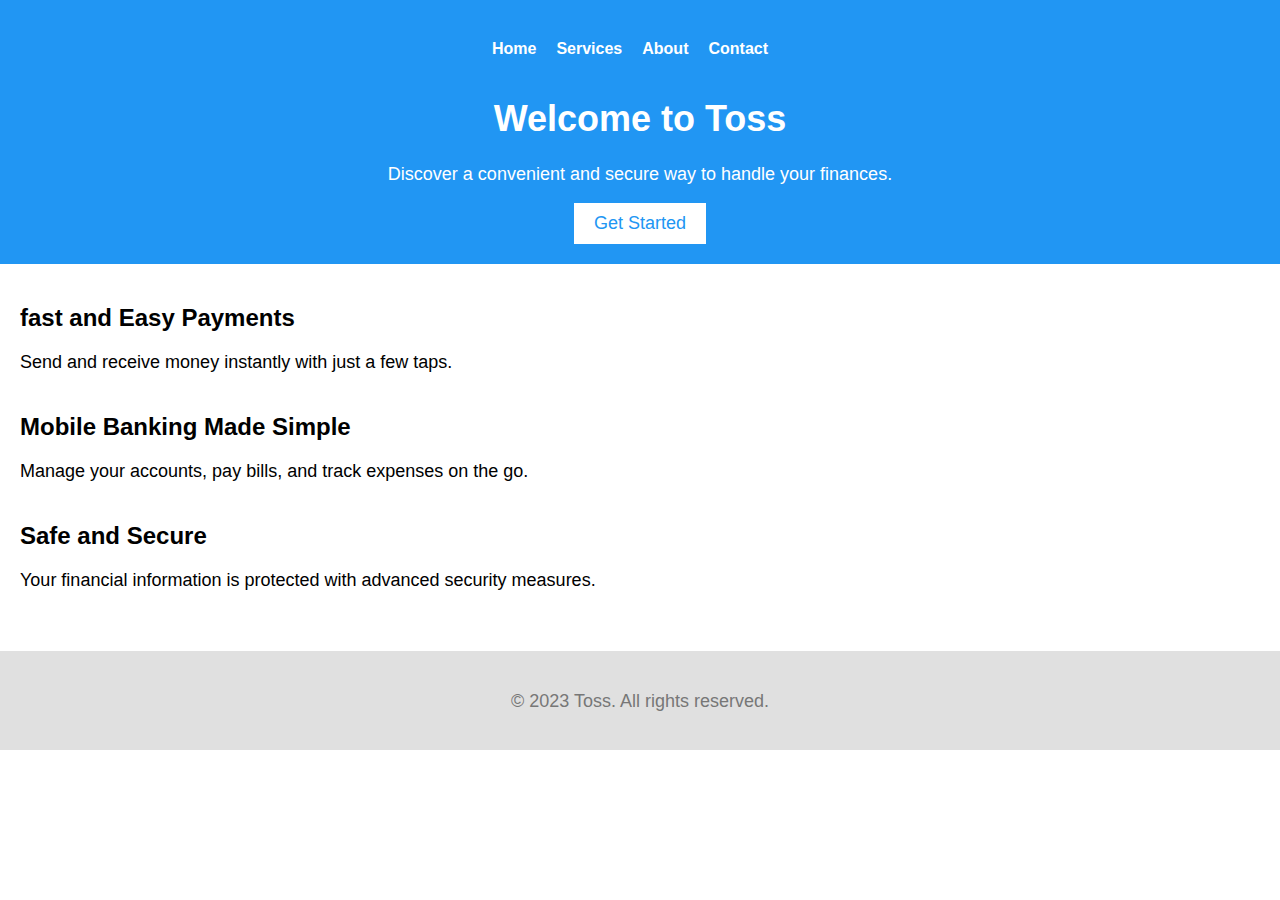
==== index.html @ 51f32c41 "1" ====
<!DOCTYPE html>
<html lang="en">
<head>
  <meta charset="UTF-8">
  <meta name="viewport" content="width=device-width, initial-scale=1.0">
  <title>Toss</title>
  <link rel="stylesheet" href="style.css">
</head>
<body>
  <header>
    <nav>
      <ul>
        <li><a href="#">Home</a></li>
        <li><a href="#">Services</a></li>
        <li><a href="#">About</a></li>
        <li><a href="#">Contact</a></li>
      </ul>
    </nav>
    <h1>Welcome to Toss</h1>
    <p>Discover a convenient and secure way to handle your finances.</p>
    <button>Get Started</button>
  </header>

  <main>
    <section>
      <h2>fast and Easy Payments</h2>
      <p>Send and receive money instantly with just a few taps.</p>
    </section>
    <section>
      <h2>Mobile Banking Made Simple</h2>
      <p>Manage your accounts, pay bills, and track expenses on the go.</p>
    </section>
    <section>
      <h2>Safe and Secure</h2>
      <p>Your financial information is protected with advanced security measures.</p>
    </section>
  </main>

  <footer>
    <p>&copy; 2023 Toss. All rights reserved.</p>
  </footer>
</body>
</html>
---- style.css ----
/* style.css */

/* 전체 페이지 스타일링 */
body {
  font-family: Arial, sans-serif;
  margin: 0;
  padding: 0;
}

/* 헤더 스타일링 */
header {
  background-color: #2196F3;
  padding: 20px;
  color: #FFF;
  text-align: center;
}

nav {
  margin-top: 20px;
}

nav ul {
  list-style-type: none;
  margin: 0;
  padding: 0;
  display: flex;
  justify-content: center;
}

nav ul li {
  margin-right: 20px;
}

nav ul li a {
  text-decoration: none;
  color: #FFF;
  font-weight: bold;
}

h1 {
  font-size: 36px;
  margin-top: 40px;
}

p {
  font-size: 18px;
  margin-top: 20px;
}

button {
  padding: 10px 20px;
  background-color: #FFF;
  color: #2196F3;
  font-size: 18px;
  border: none;
  cursor: pointer;
}

/* 메인 콘텐츠 스타일링 */
main {
  padding: 20px;
}

section {
  margin-bottom: 40px;
}

h2 {
  font-size: 24px;
  margin-bottom: 10px;
}

/* 푸터 스타일링 */
footer {
  background-color: #E0E0E0;
  padding: 20px;
  text-align: center;
  font-size: 14px;
  color: #777;
}
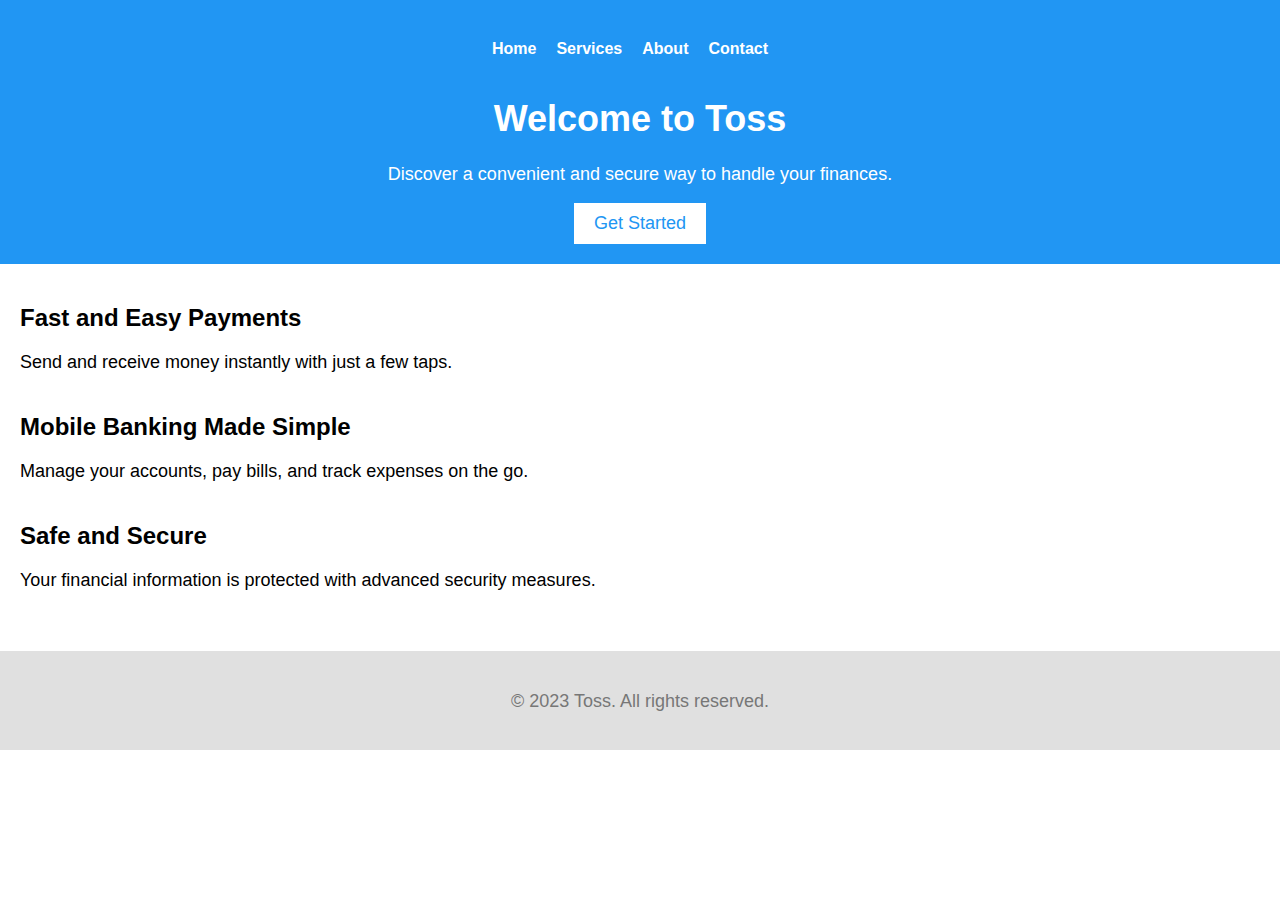
==== commit c135ff2d: "로그인창 추가" ====
--- a/index.html
+++ b/index.html
@@ -18,12 +18,12 @@
     </nav>
     <h1>Welcome to Toss</h1>
     <p>Discover a convenient and secure way to handle your finances.</p>
-    <button>Get Started</button>
+    <button id="getStartedBtn">Get Started</button>
   </header>
 
   <main>
     <section>
-      <h2>fast and Easy Payments</h2>
+      <h2>Fast and Easy Payments</h2>
       <p>Send and receive money instantly with just a few taps.</p>
     </section>
     <section>
@@ -39,5 +39,17 @@
   <footer>
     <p>&copy; 2023 Toss. All rights reserved.</p>
   </footer>
+
+  <script>
+    // Get Started 버튼 클릭 시 로그인 페이지로 이동 및 이름 입력 받기
+    const getStartedBtn = document.getElementById('getStartedBtn');
+    getStartedBtn.addEventListener('click', function() {
+      const name = prompt('Please enter your name:'); // 이름 입력 받기
+      if (name) {
+        localStorage.setItem('username', name); // 이름을 로컬 스토리지에 저장
+        window.location.href = 'login.html'; // 로그인 페이지 URL로 변경
+      }
+    });
+  </script>
 </body>
 </html>
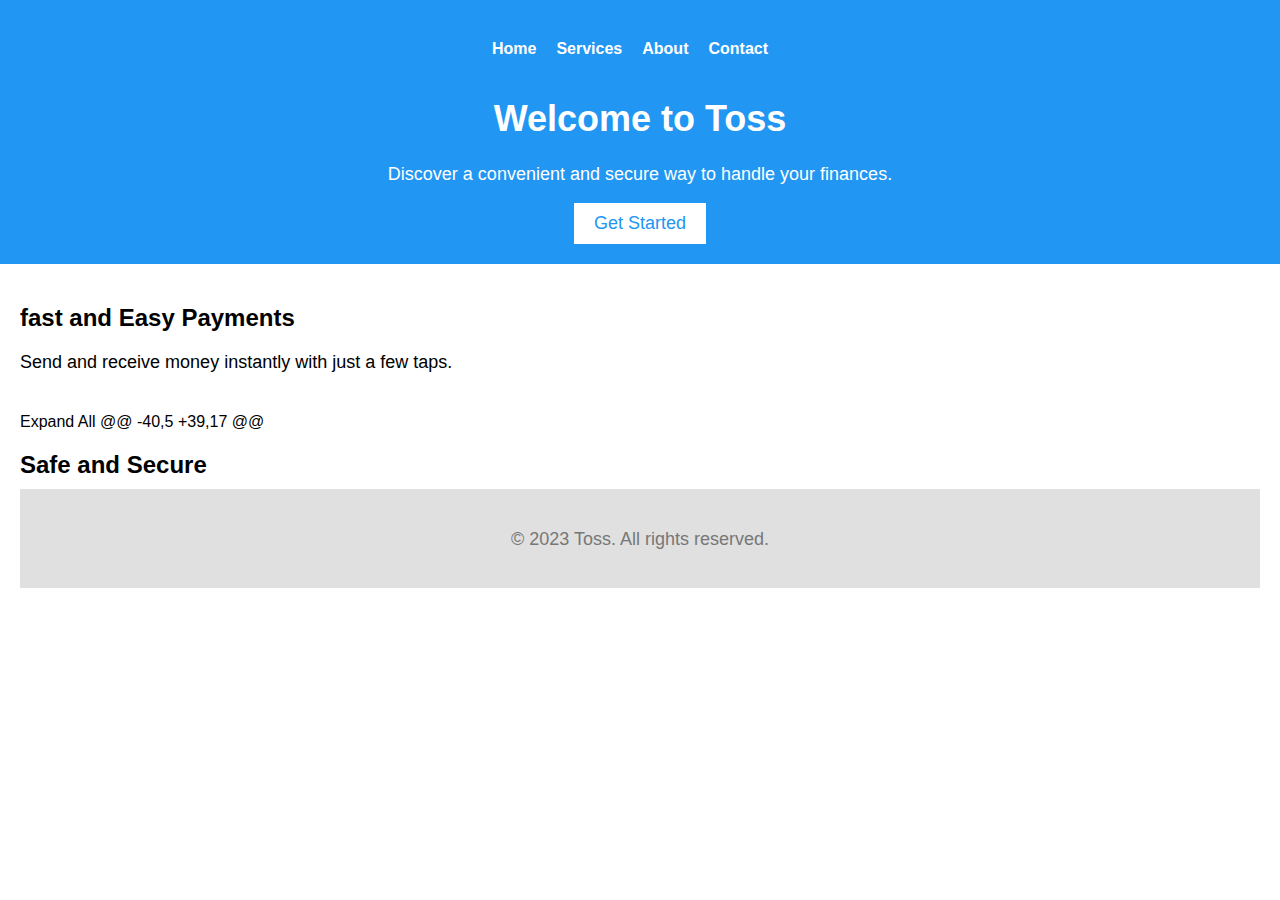
==== commit c8fb8f84: "commit3" ====
--- a/index.html
+++ b/index.html
@@ -1,8 +1,10 @@
+
 <!DOCTYPE html>
 <html lang="en">
 <head>
   <meta charset="UTF-8">
   <meta name="viewport" content="width=device-width, initial-scale=1.0">
+  <link href="logo.ico" rel="shortcut icon" type="image/x-icon">
   <title>Toss</title>
   <link rel="stylesheet" href="style.css">
 </head>
@@ -18,38 +20,19 @@
     </nav>
     <h1>Welcome to Toss</h1>
     <p>Discover a convenient and secure way to handle your finances.</p>
-    <button id="getStartedBtn">Get Started</button>
+    <button>Get Started</button>
   </header>
 
   <main>
     <section>
-      <h2>Fast and Easy Payments</h2>
+      <h2>fast and Easy Payments</h2>
       <p>Send and receive money instantly with just a few taps.</p>
     </section>
     <section>
-      <h2>Mobile Banking Made Simple</h2>
-      <p>Manage your accounts, pay bills, and track expenses on the go.</p>
-    </section>
-    <section>
-      <h2>Safe and Secure</h2>
-      <p>Your financial information is protected with advanced security measures.</p>
-    </section>
-  </main>
-
+Expand All
+   @@ -40,5 +39,17 @@ <h2>Safe and Secure</h2>
   <footer>
     <p>&copy; 2023 Toss. All rights reserved.</p>
   </footer>
-
-  <script>
-    // Get Started 버튼 클릭 시 로그인 페이지로 이동 및 이름 입력 받기
-    const getStartedBtn = document.getElementById('getStartedBtn');
-    getStartedBtn.addEventListener('click', function() {
-      const name = prompt('Please enter your name:'); // 이름 입력 받기
-      if (name) {
-        localStorage.setItem('username', name); // 이름을 로컬 스토리지에 저장
-        window.location.href = 'login.html'; // 로그인 페이지 URL로 변경
-      }
-    });
-  </script>
 </body>
-</html>
+</html>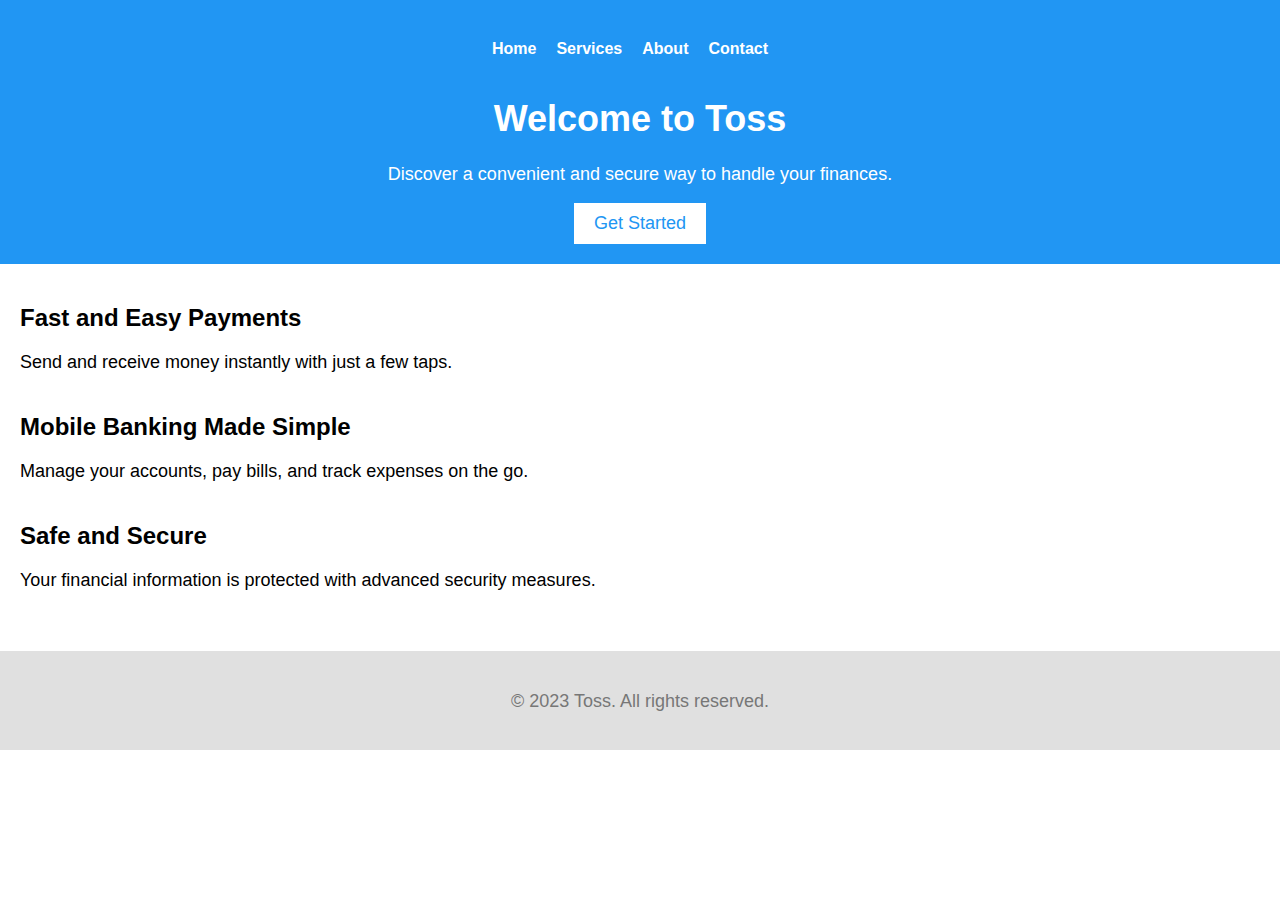
==== commit ce5c540c: "로고+로그인추가" ====
--- a/index.html
+++ b/index.html
@@ -1,4 +1,3 @@
-
 <!DOCTYPE html>
 <html lang="en">
 <head>
@@ -20,19 +19,38 @@
     </nav>
     <h1>Welcome to Toss</h1>
     <p>Discover a convenient and secure way to handle your finances.</p>
-    <button>Get Started</button>
+    <button id="getStartedBtn">Get Started</button>
   </header>
 
   <main>
     <section>
-      <h2>fast and Easy Payments</h2>
+      <h2>Fast and Easy Payments</h2>
       <p>Send and receive money instantly with just a few taps.</p>
     </section>
     <section>
-Expand All
-   @@ -40,5 +39,17 @@ <h2>Safe and Secure</h2>
+      <h2>Mobile Banking Made Simple</h2>
+      <p>Manage your accounts, pay bills, and track expenses on the go.</p>
+    </section>
+    <section>
+      <h2>Safe and Secure</h2>
+      <p>Your financial information is protected with advanced security measures.</p>
+    </section>
+  </main>
+
   <footer>
     <p>&copy; 2023 Toss. All rights reserved.</p>
   </footer>
+
+  <script>
+    // Get Started 버튼 클릭 시 로그인 페이지로 이동 및 이름 입력 받기
+    const getStartedBtn = document.getElementById('getStartedBtn');
+    getStartedBtn.addEventListener('click', function() {
+      const name = prompt('Please enter your name:'); // 이름 입력 받기
+      if (name) {
+        localStorage.setItem('username', name); // 이름을 로컬 스토리지에 저장
+        window.location.href = 'login.html'; // 로그인 페이지 URL로 변경
+      }
+    });
+  </script>
 </body>
-</html>+</html>
